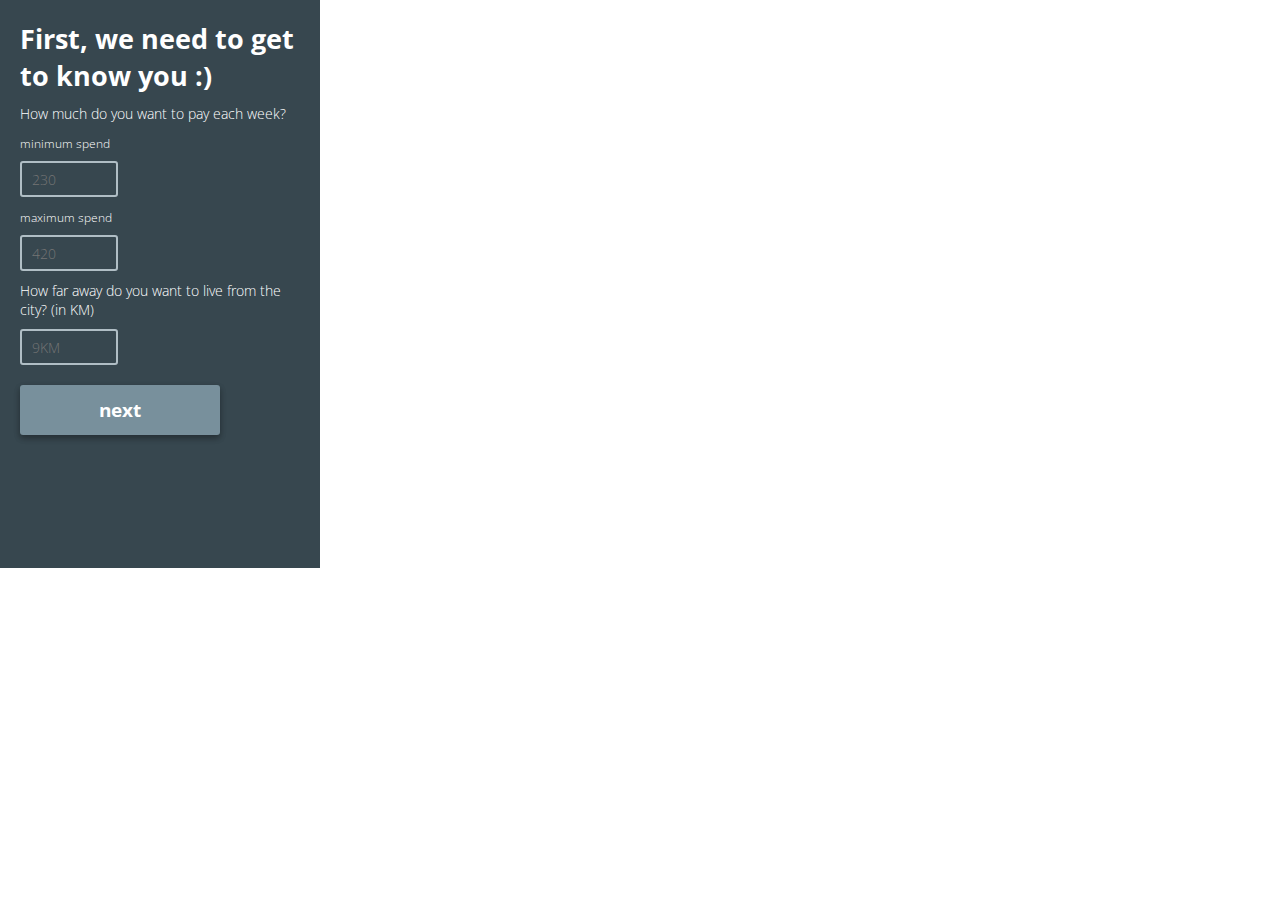
==== screen2.html @ c4e7e69b "first two mobile screens done, initial commit" ====
<!doctype html>
<html class="no-js" lang="">
    <head>
        <meta charset="utf-8">
        <meta http-equiv="x-ua-compatible" content="ie=edge">
        <title></title>
        <meta name="description" content="">
        <meta name="viewport" content="width=device-width, initial-scale=1">

        <link rel="apple-touch-icon" href="apple-touch-icon.png">
        <!-- Place favicon.ico in the root directory -->

        <link rel="stylesheet" href="css/normalize.css">
        <link rel="stylesheet" href="css/main.css">
        <script src="js/vendor/modernizr-2.8.3.min.js"></script>


        <!-- I need a font. Give me a font please :) -->
        <link href="https://fonts.googleapis.com/css?family=Open+Sans:300,400,600" rel="stylesheet">
        <!-- Yay! font loaded :) -->

    </head>
    <body>
        <!--[if lt IE 8]>
            <p class="browserupgrade">You are using an <strong>outdated</strong> browser. Please <a href="http://browsehappy.com/">upgrade your browser</a> to improve your experience.</p>
        <![endif]-->

        <!-- Add your site or application content here -->
            <div class="mobileView">
                <div class="mainTitle queryTitlePosition">First, we need to get to know you :)</div>
                <div class="queryStyle queryPosition">How much do you want to pay each week?</div>
                <div>
                    <div class="moneyHeading">minimum spend</div>
                    <input type="number" class="numberInput" placeholder="  230"></input>
                    <div class="moneyHeading">maximum spend</div>
                    <input type="number" class="numberInput" placeholder="  420"></input>
                </div>
                 <div class="queryStyle queryPosition">How far away do you want to live from the city? (in KM)</div><input type="number" class="numberInput distanceDrop" placeholder="  9KM"></input>


                <button class="buttonStyle titleButtonPosition dropShadow1">next</button>








            </div>

























        <script src="https://code.jquery.com/jquery-1.12.0.min.js"></script>
        <script>window.jQuery || document.write('<script src="js/vendor/jquery-1.12.0.min.js"><\/script>')</script>
        <script src="js/plugins.js"></script>
        <script src="js/main.js"></script>

        <!-- Google Analytics: change UA-XXXXX-X to be your site's ID. -->
        <script>
            (function(b,o,i,l,e,r){b.GoogleAnalyticsObject=l;b[l]||(b[l]=
            function(){(b[l].q=b[l].q||[]).push(arguments)});b[l].l=+new Date;
            e=o.createElement(i);r=o.getElementsByTagName(i)[0];
            e.src='https://www.google-analytics.com/analytics.js';
            r.parentNode.insertBefore(e,r)}(window,document,'script','ga'));
            ga('create','UA-XXXXX-X','auto');ga('send','pageview');
        </script>
    </body>
</html>
---- css/main.css ----
/*! HTML5 Boilerplate v5.3.0 | MIT License | https://html5boilerplate.com/ */

/*
 * What follows is the result of much research on cross-browser styling.
 * Credit left inline and big thanks to Nicolas Gallagher, Jonathan Neal,
 * Kroc Camen, and the H5BP dev community and team.
 */

/* ==========================================================================
   Base styles: opinionated defaults
   ========================================================================== */


/*
 * Remove text-shadow in selection highlight:
 * https://twitter.com/miketaylr/status/12228805301
 *
 * These selection rule sets have to be separate.
 * Customize the background color to match your design.
 */

html {

}







::-moz-selection {
    background: #b3d4fc;
    text-shadow: none;
}

::selection {
    background: #b3d4fc;
    text-shadow: none;
}

/*
 * A better looking default horizontal rule
 */

hr {
    display: block;
    height: 1px;
    border: 0;
    border-top: 1px solid #ccc;
    margin: 1em 0;
    padding: 0;
}

/*
 * Remove the gap between audio, canvas, iframes,
 * images, videos and the bottom of their containers:
 * https://github.com/h5bp/html5-boilerplate/issues/440
 */

audio,
canvas,
iframe,
img,
svg,
video {
    vertical-align: middle;
}

/*
 * Remove default fieldset styles.
 */

fieldset {
    border: 0;
    margin: 0;
    padding: 0;
}

/*
 * Allow only vertical resizing of textareas.
 */

textarea {
    resize: vertical;
}

/* ==========================================================================
   Browser Upgrade Prompt
   ========================================================================== */

.browserupgrade {
    margin: 0.2em 0;
    background: #ccc;
    color: #000;
    padding: 0.2em 0;
}

/* ==========================================================================
   Author's custom styles
   ========================================================================== */

        /* ==========================================================================
           Mobile CSS
           ========================================================================== */
            .mobileView {
                height:568px; /* change this to 100% later on*/
                width:320px; /* change this to 100% later on*/
                background: #37474f;
            }

            .dropShadow1 {
            box-shadow: 0 3px 6px rgba(0,0,0,0.16), 0 3px 6px rgba(0,0,0,0.23);
            }

            .numberInput {
                border-style: solid;
                border-width: 2px;
                border-color: #B0BEC5;
                border-radius: 3px;

                width: 90px;
                height: 30px;
                margin-left: 20px;
                margin-top: 2px;

                background-color: #37474f;
                color: #ffffff;

                font-family: 'Open Sans', sans-serif;
                font-size: 14px;
                font-weight: 300;
            }

            .moneyHeading {
                font-family: 'Open Sans', sans-serif;
                font-size: 12px;
                font-weight: 300;
                color: #ffffff;
                line-height: 30px;
                margin-top: 6px;
                margin-left: 20px;

            }


                    /* ==========================================================================
                     Fonts
                    ========================================================================== */
                    .mainTitle {
                        font-family: 'Open Sans', sans-serif;
                        font-size: 27px;
                        font-weight: 700;
                        color: #ffffff;
                    }

                    .mainDescription {
                        font-family: 'Open Sans', sans-serif;
                        font-size: 18px;
                        font-weight: 500;
                        color: #ffffff;
                        line-height: 30px;
                    }

                    .queryStyle {
                        font-family: 'Open Sans', sans-serif;
                        font-size: 14px;
                        font-weight: 300;
                        color: #ffffff;

                    }

                    .buttonStyle {
                    font-family: 'Open Sans', sans-serif;
                    font-size: 19px;
                    font-weight: 700;
                    color: #ffffff;
                    text-align: center;
                    background: #78909C;
                    border-radius: 3px;
                    border: none;
                    }

                    /* ==========================================================================
                     Positions
                    ========================================================================== */

                    .titlePosition {
                        padding: 150px 50px 0px 0px;
                        margin-left: 20px; 
                    }

                    .queryTitlePosition {
                        padding: 20px 10px 0px 0px;
                        margin-left: 20px; 
                    }
                    
                    .queryPosition {
                        padding: 10px 20px 0px 0px;
                        margin-left: 20px; 
                        margin-top: 0px;
                    }

                    .descriptionPosition {
                        padding: 10px 50px 0px 0px;
                        margin-left: 20px; 
                    }

                    .titleButtonPosition {
                        width: 200px;
                        height: 50px;
                        margin-left: 20px;
                        margin-top: 20px;
                    }

                    .distanceDrop {
                        margin-top: 10px;
                    }





/* ==========================================================================
   Helper classes
   ========================================================================== */

/*
 * Hide visually and from screen readers
 */

.hidden {
    display: none !important;
}

/*
 * Hide only visually, but have it available for screen readers:
 * http://snook.ca/archives/html_and_css/hiding-content-for-accessibility
 */

.visuallyhidden {
    border: 0;
    clip: rect(0 0 0 0);
    height: 1px;
    margin: -1px;
    overflow: hidden;
    padding: 0;
    position: absolute;
    width: 1px;
}

/*
 * Extends the .visuallyhidden class to allow the element
 * to be focusable when navigated to via the keyboard:
 * https://www.drupal.org/node/897638
 */

.visuallyhidden.focusable:active,
.visuallyhidden.focusable:focus {
    clip: auto;
    height: auto;
    margin: 0;
    overflow: visible;
    position: static;
    width: auto;
}

/*
 * Hide visually and from screen readers, but maintain layout
 */

.invisible {
    visibility: hidden;
}

/*
 * Clearfix: contain floats
 *
 * For modern browsers
 * 1. The space content is one way to avoid an Opera bug when the
 *    `contenteditable` attribute is included anywhere else in the document.
 *    Otherwise it causes space to appear at the top and bottom of elements
 *    that receive the `clearfix` class.
 * 2. The use of `table` rather than `block` is only necessary if using
 *    `:before` to contain the top-margins of child elements.
 */

.clearfix:before,
.clearfix:after {
    content: " "; /* 1 */
    display: table; /* 2 */
}

.clearfix:after {
    clear: both;
}

/* ==========================================================================
   EXAMPLE Media Queries for Responsive Design.
   These examples override the primary ('mobile first') styles.
   Modify as content requires.
   ========================================================================== */

@media only screen and (min-width: 35em) {
    /* Style adjustments for viewports that meet the condition */
}

@media print,
       (-webkit-min-device-pixel-ratio: 1.25),
       (min-resolution: 1.25dppx),
       (min-resolution: 120dpi) {
    /* Style adjustments for high resolution devices */
}

/* ==========================================================================
   Print styles.
   Inlined to avoid the additional HTTP request:
   http://www.phpied.com/delay-loading-your-print-css/
   ========================================================================== */

@media print {
    *,
    *:before,
    *:after,
    *:first-letter,
    *:first-line {
        background: transparent !important;
        color: #000 !important; /* Black prints faster:
                                   http://www.sanbeiji.com/archives/953 */
        box-shadow: none !important;
        text-shadow: none !important;
    }

    a,
    a:visited {
        text-decoration: underline;
    }

    a[href]:after {
        content: " (" attr(href) ")";
    }

    abbr[title]:after {
        content: " (" attr(title) ")";
    }

    /*
     * Don't show links that are fragment identifiers,
     * or use the `javascript:` pseudo protocol
     */

    a[href^="#"]:after,
    a[href^="javascript:"]:after {
        content: "";
    }

    pre,
    blockquote {
        border: 1px solid #999;
        page-break-inside: avoid;
    }

    /*
     * Printing Tables:
     * http://css-discuss.incutio.com/wiki/Printing_Tables
     */

    thead {
        display: table-header-group;
    }

    tr,
    img {
        page-break-inside: avoid;
    }

    img {
        max-width: 100% !important;
    }

    p,
    h2,
    h3 {
        orphans: 3;
        widows: 3;
    }

    h2,
    h3 {
        page-break-after: avoid;
    }
}
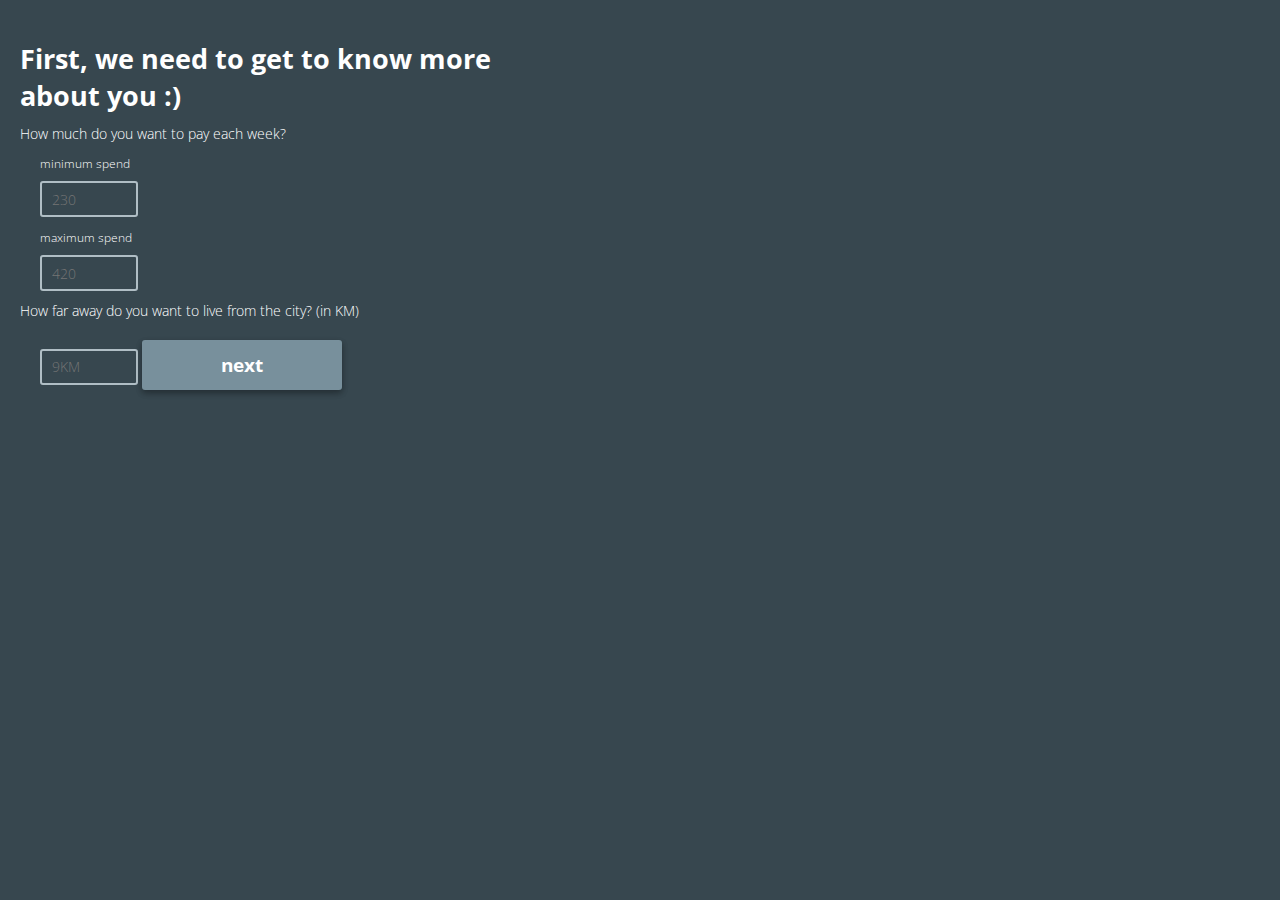
==== commit 3d203713: "minor layout changes" ====
--- a/screen2.html
+++ b/screen2.html
@@ -27,9 +27,9 @@
 
         <!-- Add your site or application content here -->
             <div class="mobileView">
-                <div class="mainTitle queryTitlePosition">First, we need to get to know you :)</div>
+                <div class="mainTitle queryTitlePosition">First, we need to get to know more<br> about you :)</div>
                 <div class="queryStyle queryPosition">How much do you want to pay each week?</div>
-                <div>
+                <div class="minMax">
                     <div class="moneyHeading">minimum spend</div>
                     <input type="number" class="numberInput" placeholder="  230"></input>
                     <div class="moneyHeading">maximum spend</div>
--- a/css/main.css
+++ b/css/main.css
@@ -19,17 +19,17 @@
  * Customize the background color to match your design.
  */
 
-html {
-
-}
-
-
-
-
-
-
-
-::-moz-selection {
+ html {
+
+ }
+
+
+
+
+
+
+
+ ::-moz-selection {
     background: #b3d4fc;
     text-shadow: none;
 }
@@ -43,7 +43,7 @@
  * A better looking default horizontal rule
  */
 
-hr {
+ hr {
     display: block;
     height: 1px;
     border: 0;
@@ -58,12 +58,12 @@
  * https://github.com/h5bp/html5-boilerplate/issues/440
  */
 
-audio,
-canvas,
-iframe,
-img,
-svg,
-video {
+ audio,
+ canvas,
+ iframe,
+ img,
+ svg,
+ video {
     vertical-align: middle;
 }
 
@@ -71,7 +71,7 @@
  * Remove default fieldset styles.
  */
 
-fieldset {
+ fieldset {
     border: 0;
     margin: 0;
     padding: 0;
@@ -81,7 +81,7 @@
  * Allow only vertical resizing of textareas.
  */
 
-textarea {
+ textarea {
     resize: vertical;
 }
 
@@ -89,7 +89,7 @@
    Browser Upgrade Prompt
    ========================================================================== */
 
-.browserupgrade {
+   .browserupgrade {
     margin: 0.2em 0;
     background: #ccc;
     color: #000;
@@ -103,51 +103,198 @@
         /* ==========================================================================
            Mobile CSS
            ========================================================================== */
-            .mobileView {
-                height:568px; /* change this to 100% later on*/
-                width:320px; /* change this to 100% later on*/
-                background: #37474f;
-            }
-
-            .dropShadow1 {
-            box-shadow: 0 3px 6px rgba(0,0,0,0.16), 0 3px 6px rgba(0,0,0,0.23);
-            }
-
-            .numberInput {
-                border-style: solid;
-                border-width: 2px;
-                border-color: #B0BEC5;
-                border-radius: 3px;
-
-                width: 90px;
-                height: 30px;
-                margin-left: 20px;
-                margin-top: 2px;
-
-                background-color: #37474f;
-                color: #ffffff;
-
-                font-family: 'Open Sans', sans-serif;
-                font-size: 14px;
-                font-weight: 300;
-            }
-
-            .moneyHeading {
-                font-family: 'Open Sans', sans-serif;
-                font-size: 12px;
-                font-weight: 300;
-                color: #ffffff;
-                line-height: 30px;
-                margin-top: 6px;
-                margin-left: 20px;
-
-            }
+           body {
+            background: #37474f;
+        }
+        .mobileView {
+            position: relative;
+          width:100%;
+          padding: 20px;
+     
+      }
+
+      .homePosition {
+          position: absolute;
+          top: 50%;
+          transform: translateY(-50%);
+          background-color: green;
+          height: 200px;
+      }
+      .dropShadow1 {
+        box-shadow: 0 3px 6px rgba(0,0,0,0.16), 0 3px 6px rgba(0,0,0,0.23);
+    }
+
+    .numberInput {
+        border-style: solid;
+        border-width: 2px;
+        border-color: #B0BEC5;
+        border-radius: 3px;
+
+        width: 90px;
+        height: 30px;
+        margin-left: 20px;
+        margin-top: 2px;
+
+        background-color: #37474f;
+        color: #ffffff;
+
+        font-family: 'Open Sans', sans-serif;
+        font-size: 14px;
+        font-weight: 300;
+    }
+
+    .moneyHeading {
+        font-family: 'Open Sans', sans-serif;
+        font-size: 12px;
+        font-weight: 300;
+        color: #ffffff;
+        line-height: 30px;
+        margin-top: 6px;
+        margin-left: 20px;
+
+    }
+
+    .listingHeadingMargin {
+        margin-bottom: 10px;
+    }
+
+    .listingCard {
+        background-color: #607D8B;
+
+        width: 320px;
+        height: 80px;
+        box-shadow: 0 3px 6px rgba(0,0,0,0.16), 0 3px 6px rgba(0,0,0,0.23);
+        margin-top: 1px;
+    }
+
+    .listingTitle {
+        padding: 28px 0px 30px 15px;
+        font-family: 'Open Sans', sans-serif;
+        font-size: 14px;
+        font-weight: 700;
+        color: #ffffff;
+    }
+
+    .avgRentalContainer {
+        margin: -77px 0px 0px 98px;
+        padding-left: 10px;
+        padding-top: 20px;
+        background-color: #546E7A;
+        height: 58px;
+
+
+    }
+
+    .avgRentalPrice {
+        font-family: 'Open Sans', sans-serif;
+        font-size: 20px;
+        font-weight: 300;
+        color: #B2FF59;
+
+    }
+
+    .avgRentalDescriptor {
+        font-family: 'Open Sans', sans-serif;
+        font-size: 9px;
+        font-weight: 300;
+        color: #FFFFFF;
+    }
+
+    .availableListingContainer {
+        margin: -77px 0px 0px 98px;
+        padding-left: 90px;
+        padding-top: 20px;
+        background-color: #546E7A;
+        height: 58px;
+    }
+
+    .availableListingDescriptor {
+        font-family: 'Open Sans', sans-serif;
+        font-size: 9px;
+        font-weight: 300;
+        color: #FFFFFF;
+    }
+
+
+    .availableListingNumber {
+        font-family: 'Open Sans', sans-serif;
+        font-size: 20px;
+        font-weight: 300;
+        color: #FFFFFF;
+    }
+
+    .distanceContainer {
+        margin: -77px 0px 0px 98px;
+        padding-left: 145px;
+        padding-top: 20px;
+        background-color: #546E7A;
+        height: 58px;
+    }
+
+    .distanceDescriptor {
+        font-family: 'Open Sans', sans-serif;
+        font-size: 9px;
+        font-weight: 300;
+        color: #FFFFFF;
+    }
+    .distanceFromCity {
+        font-family: 'Open Sans', sans-serif;
+        font-size: 20px;
+        font-weight: 300;
+        color: #FFFFFF;
+    }
+
+        .statHeading {
+        font-family: 'Open Sans', sans-serif;
+        font-size: 10px;
+        font-weight: 300;
+        color: #BBDEFB;
+    }
+
+        .populationGrowthValue {
+        font-family: 'Open Sans', sans-serif;
+        font-size: 15px;
+        font-weight: 300;
+        color: #FFFFFF;
+    }
+
+        .householdIncomeValue {
+        font-family: 'Open Sans', sans-serif;
+        font-size: 15px;
+        font-weight: 300;
+        color: #FFFFFF;
+    }    
+        .medianAgeValue {
+        font-family: 'Open Sans', sans-serif;
+        font-size: 15px;
+        font-weight: 300;
+        color: #FFFFFF;
+    }
+        .internetAccessValue {
+        font-family: 'Open Sans', sans-serif;
+        font-size: 15px;
+        font-weight: 300;
+        color: #FFFFFF;
+    }    
+        .distanceToCityValue {
+        font-family: 'Open Sans', sans-serif;
+        font-size: 15px;
+        font-weight: 300;
+        color: #FFFFFF;
+    }   
+
+     
+        
+
+
+
+
 
 
                     /* ==========================================================================
                      Fonts
-                    ========================================================================== */
-                    .mainTitle {
+                     ========================================================================== */
+                     .mainTitle {
                         font-family: 'Open Sans', sans-serif;
                         font-size: 27px;
                         font-weight: 700;
@@ -171,51 +318,46 @@
                     }
 
                     .buttonStyle {
-                    font-family: 'Open Sans', sans-serif;
-                    font-size: 19px;
-                    font-weight: 700;
-                    color: #ffffff;
-                    text-align: center;
-                    background: #78909C;
-                    border-radius: 3px;
-                    border: none;
+                        font-family: 'Open Sans', sans-serif;
+                        font-size: 19px;
+                        font-weight: 700;
+                        color: #ffffff;
+                        text-align: center;
+                        background: #78909C;
+                        border-radius: 3px;
+                        border: none;
                     }
 
                     /* ==========================================================================
                      Positions
-                    ========================================================================== */
-
-                    .titlePosition {
-                        padding: 150px 50px 0px 0px;
-                        margin-left: 20px; 
-                    }
-
-                    .queryTitlePosition {
+                     ========================================================================== */
+
+                     .queryTitlePosition {
                         padding: 20px 10px 0px 0px;
-                        margin-left: 20px; 
-                    }
-                    
-                    .queryPosition {
-                        padding: 10px 20px 0px 0px;
-                        margin-left: 20px; 
-                        margin-top: 0px;
-                    }
-
-                    .descriptionPosition {
-                        padding: 10px 50px 0px 0px;
-                        margin-left: 20px; 
-                    }
-
-                    .titleButtonPosition {
-                        width: 200px;
-                        height: 50px;
-                        margin-left: 20px;
-                        margin-top: 20px;
-                    }
-
-                    .distanceDrop {
-                        margin-top: 10px;
-                    }
+/*                        margin-left: 20px; 
+*/                    }
+
+.queryPosition {
+    padding: 10px 20px 0px 0px;
+/*                        margin-left: 20px; 
+*/                        margin-top: 0px;
+}
+
+.descriptionPosition {
+    padding: 10px 50px 0px 0px;
+/*                        margin-left: 20px; 
+*/                    }
+
+.titleButtonPosition {
+    width: 200px;
+    height: 50px;
+/*                        margin-left: 20px;
+*/                        margin-top: 20px;
+}
+
+.distanceDrop {
+    margin-top: 10px;
+}
 
 
 
@@ -229,7 +371,7 @@
  * Hide visually and from screen readers
  */
 
-.hidden {
+ .hidden {
     display: none !important;
 }
 
@@ -238,7 +380,7 @@
  * http://snook.ca/archives/html_and_css/hiding-content-for-accessibility
  */
 
-.visuallyhidden {
+ .visuallyhidden {
     border: 0;
     clip: rect(0 0 0 0);
     height: 1px;
@@ -255,8 +397,8 @@
  * https://www.drupal.org/node/897638
  */
 
-.visuallyhidden.focusable:active,
-.visuallyhidden.focusable:focus {
+ .visuallyhidden.focusable:active,
+ .visuallyhidden.focusable:focus {
     clip: auto;
     height: auto;
     margin: 0;
@@ -269,7 +411,7 @@
  * Hide visually and from screen readers, but maintain layout
  */
 
-.invisible {
+ .invisible {
     visibility: hidden;
 }
 
@@ -285,8 +427,8 @@
  *    `:before` to contain the top-margins of child elements.
  */
 
-.clearfix:before,
-.clearfix:after {
+ .clearfix:before,
+ .clearfix:after {
     content: " "; /* 1 */
     display: table; /* 2 */
 }
@@ -301,14 +443,14 @@
    Modify as content requires.
    ========================================================================== */
 
-@media only screen and (min-width: 35em) {
+   @media only screen and (min-width: 35em) {
     /* Style adjustments for viewports that meet the condition */
 }
 
 @media print,
-       (-webkit-min-device-pixel-ratio: 1.25),
-       (min-resolution: 1.25dppx),
-       (min-resolution: 120dpi) {
+(-webkit-min-device-pixel-ratio: 1.25),
+(min-resolution: 1.25dppx),
+(min-resolution: 120dpi) {
     /* Style adjustments for high resolution devices */
 }
 
@@ -318,7 +460,7 @@
    http://www.phpied.com/delay-loading-your-print-css/
    ========================================================================== */
 
-@media print {
+   @media print {
     *,
     *:before,
     *:after,
@@ -326,7 +468,7 @@
     *:first-line {
         background: transparent !important;
         color: #000 !important; /* Black prints faster:
-                                   http://www.sanbeiji.com/archives/953 */
+        http://www.sanbeiji.com/archives/953 */
         box-shadow: none !important;
         text-shadow: none !important;
     }
@@ -349,8 +491,8 @@
      * or use the `javascript:` pseudo protocol
      */
 
-    a[href^="#"]:after,
-    a[href^="javascript:"]:after {
+     a[href^="#"]:after,
+     a[href^="javascript:"]:after {
         content: "";
     }
 
@@ -365,7 +507,7 @@
      * http://css-discuss.incutio.com/wiki/Printing_Tables
      */
 
-    thead {
+     thead {
         display: table-header-group;
     }
 
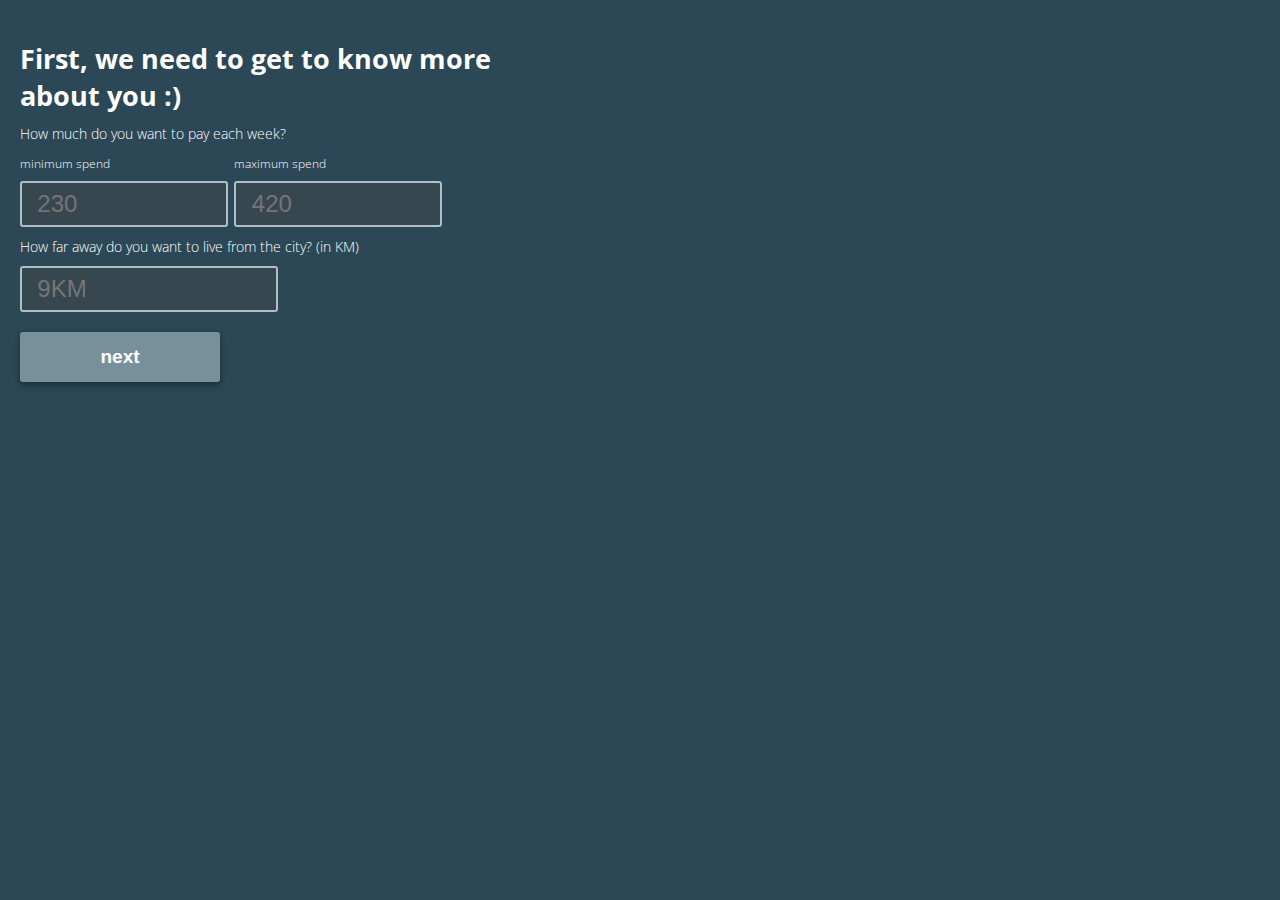
==== commit a1d28a5d: "stuff" ====
--- a/screen2.html
+++ b/screen2.html
@@ -1,91 +1,80 @@
 <!doctype html>
 <html class="no-js" lang="">
-    <head>
-        <meta charset="utf-8">
-        <meta http-equiv="x-ua-compatible" content="ie=edge">
-        <title></title>
-        <meta name="description" content="">
-        <meta name="viewport" content="width=device-width, initial-scale=1">
 
-        <link rel="apple-touch-icon" href="apple-touch-icon.png">
-        <!-- Place favicon.ico in the root directory -->
+<head>
+    <meta charset="utf-8">
+    <meta http-equiv="x-ua-compatible" content="ie=edge">
+    <title></title>
+    <meta name="description" content="">
+    <meta name="viewport" content="width=device-width, initial-scale=1">
 
-        <link rel="stylesheet" href="css/normalize.css">
-        <link rel="stylesheet" href="css/main.css">
-        <script src="js/vendor/modernizr-2.8.3.min.js"></script>
+    <link rel="apple-touch-icon" href="apple-touch-icon.png">
+    <!-- Place favicon.ico in the root directory -->
+
+    <link rel="stylesheet" href="css/normalize.css">
+    <link rel="stylesheet" href="css/main.css">
+    <script src="js/vendor/modernizr-2.8.3.min.js"></script>
 
 
-        <!-- I need a font. Give me a font please :) -->
-        <link href="https://fonts.googleapis.com/css?family=Open+Sans:300,400,600" rel="stylesheet">
-        <!-- Yay! font loaded :) -->
+    <!-- I need a font. Give me a font please :) -->
+    <link href="https://fonts.googleapis.com/css?family=Open+Sans:300,400,600" rel="stylesheet">
+    <!-- Yay! font loaded :) -->
 
-    </head>
-    <body>
-        <!--[if lt IE 8]>
+</head>
+
+<body>
+    <!--[if lt IE 8]>
             <p class="browserupgrade">You are using an <strong>outdated</strong> browser. Please <a href="http://browsehappy.com/">upgrade your browser</a> to improve your experience.</p>
         <![endif]-->
 
-        <!-- Add your site or application content here -->
-            <div class="mobileView">
-                <div class="mainTitle queryTitlePosition">First, we need to get to know more<br> about you :)</div>
-                <div class="queryStyle queryPosition">How much do you want to pay each week?</div>
-                <div class="minMax">
-                    <div class="moneyHeading">minimum spend</div>
-                    <input type="number" class="numberInput" placeholder="  230"></input>
-                    <div class="moneyHeading">maximum spend</div>
-                    <input type="number" class="numberInput" placeholder="  420"></input>
-                </div>
-                 <div class="queryStyle queryPosition">How far away do you want to live from the city? (in KM)</div><input type="number" class="numberInput distanceDrop" placeholder="  9KM"></input>
-
-
-                <button class="buttonStyle titleButtonPosition dropShadow1">next</button>
+    <div class="mobileView">
+        <div class="mainTitle queryTitlePosition">First, we need to get to know more
+            <br> about you :)</div>
+        <div class="queryStyle queryPosition">How much do you want to pay each week?</div>
+        <div class="minMax">
+            <div class="inputField">
+                <div class="moneyHeading">minimum spend</div>
+                <input type="number" class="numberInput" placeholder="  230"></input>
+            </div>
+            <div class="inputField">
+                <div class="moneyHeading">maximum spend</div>
+                <input type="number" class="numberInput" placeholder="  420"></input>
+            </div>
+        </div>
+        <div class="queryStyle queryPosition">How far away do you want to live from the city? (in KM)</div>
+        <div class="inputField">
+            <input type="number" class="numberInput distanceDrop" placeholder="  9KM"></input>
+        </div>
+        <button class="buttonStyle titleButtonPosition dropShadow1">next</button>
+    </div>
 
 
 
 
+    <script src="https://code.jquery.com/jquery-1.12.0.min.js"></script>
+    <script>
+        window.jQuery || document.write('<script src="js/vendor/jquery-1.12.0.min.js"><\/script>')
+    </script>
+    <script src="js/plugins.js"></script>
+    <script src="js/main.js"></script>
 
+    <!-- Google Analytics: change UA-XXXXX-X to be your site's ID. -->
+    <script>
+        (function (b, o, i, l, e, r) {
+            b.GoogleAnalyticsObject = l;
+            b[l] || (b[l] =
+                function () {
+                    (b[l].q = b[l].q || []).push(arguments)
+                });
+            b[l].l = +new Date;
+            e = o.createElement(i);
+            r = o.getElementsByTagName(i)[0];
+            e.src = 'https://www.google-analytics.com/analytics.js';
+            r.parentNode.insertBefore(e, r)
+        }(window, document, 'script', 'ga'));
+        ga('create', 'UA-XXXXX-X', 'auto');
+        ga('send', 'pageview');
+    </script>
+</body>
 
-
-
-            </div>
-
-
-
-
-
-
-
-
-
-
-
-
-
-
-
-
-
-
-
-
-
-
-
-
-
-        <script src="https://code.jquery.com/jquery-1.12.0.min.js"></script>
-        <script>window.jQuery || document.write('<script src="js/vendor/jquery-1.12.0.min.js"><\/script>')</script>
-        <script src="js/plugins.js"></script>
-        <script src="js/main.js"></script>
-
-        <!-- Google Analytics: change UA-XXXXX-X to be your site's ID. -->
-        <script>
-            (function(b,o,i,l,e,r){b.GoogleAnalyticsObject=l;b[l]||(b[l]=
-            function(){(b[l].q=b[l].q||[]).push(arguments)});b[l].l=+new Date;
-            e=o.createElement(i);r=o.getElementsByTagName(i)[0];
-            e.src='https://www.google-analytics.com/analytics.js';
-            r.parentNode.insertBefore(e,r)}(window,document,'script','ga'));
-            ga('create','UA-XXXXX-X','auto');ga('send','pageview');
-        </script>
-    </body>
 </html>
--- a/css/main.css
+++ b/css/main.css
@@ -1,10 +1,12 @@
 /*! HTML5 Boilerplate v5.3.0 | MIT License | https://html5boilerplate.com/ */
+
 
 /*
  * What follows is the result of much research on cross-browser styling.
  * Credit left inline and big thanks to Nicolas Gallagher, Jonathan Neal,
  * Kroc Camen, and the H5BP dev community and team.
  */
+
 
 /* ==========================================================================
    Base styles: opinionated defaults
@@ -19,17 +21,11 @@
  * Customize the background color to match your design.
  */
 
- html {
-
- }
-
-
-
-
-
-
-
- ::-moz-selection {
+html {
+
+}
+
+::-moz-selection {
     background: #b3d4fc;
     text-shadow: none;
 }
@@ -39,11 +35,12 @@
     text-shadow: none;
 }
 
+
 /*
  * A better looking default horizontal rule
  */
 
- hr {
+hr {
     display: block;
     height: 1px;
     border: 0;
@@ -52,203 +49,239 @@
     padding: 0;
 }
 
+
 /*
  * Remove the gap between audio, canvas, iframes,
  * images, videos and the bottom of their containers:
  * https://github.com/h5bp/html5-boilerplate/issues/440
  */
 
- audio,
- canvas,
- iframe,
- img,
- svg,
- video {
+audio,
+canvas,
+iframe,
+img,
+svg,
+video {
     vertical-align: middle;
 }
 
+
 /*
  * Remove default fieldset styles.
  */
 
- fieldset {
+fieldset {
     border: 0;
     margin: 0;
     padding: 0;
 }
 
+
 /*
  * Allow only vertical resizing of textareas.
  */
 
- textarea {
+textarea {
     resize: vertical;
 }
+
 
 /* ==========================================================================
    Browser Upgrade Prompt
    ========================================================================== */
 
-   .browserupgrade {
+.browserupgrade {
     margin: 0.2em 0;
     background: #ccc;
     color: #000;
     padding: 0.2em 0;
 }
 
+
 /* ==========================================================================
    Author's custom styles
    ========================================================================== */
 
-        /* ==========================================================================
+
+/* ==========================================================================
            Mobile CSS
            ========================================================================== */
-           body {
-            background: #37474f;
-        }
-        .mobileView {
-            position: relative;
-          width:100%;
-          padding: 20px;
-     
-      }
-
-      .homePosition {
-          position: absolute;
-          top: 50%;
-          transform: translateY(-50%);
-          background-color: green;
-          height: 200px;
-      }
-      .dropShadow1 {
-        box-shadow: 0 3px 6px rgba(0,0,0,0.16), 0 3px 6px rgba(0,0,0,0.23);
-    }
-
-    .numberInput {
-        border-style: solid;
-        border-width: 2px;
-        border-color: #B0BEC5;
-        border-radius: 3px;
-
-        width: 90px;
-        height: 30px;
-        margin-left: 20px;
-        margin-top: 2px;
-
-        background-color: #37474f;
-        color: #ffffff;
-
-        font-family: 'Open Sans', sans-serif;
-        font-size: 14px;
-        font-weight: 300;
-    }
-
-    .moneyHeading {
+
+body {
+    background-color: #2c4856;
+    padding: 20px;
+    box-sizing: border-box;
+}
+
+.mobileView {
+    position: relative;
+    width: 100%;
+    height: calc(100vh - 55px); /* 100 of height, minus divs padding to prevent scrolling */
+    min-height: 400px;
+}
+
+.homePosition {
+    position: relative;
+    top: 50%;
+    transform: perspective(1px) translateY(-50%);
+}
+
+.dropShadow1 {
+    box-shadow: 0 3px 6px rgba(0, 0, 0, 0.16), 0 3px 6px rgba(0, 0, 0, 0.23);
+}
+
+.numberInput {
+    display: inline-block;
+    clear: none;
+    border-style: solid;
+    border-width: 2px;
+    border-color: #B0BEC5;
+    border-radius: 3px;
+    min-width: 90px;
+    width: 100%;
+    height: 40px;
+    margin-top: 2px;
+    background-color: #37474f;
+    color: #ffffff;
+    font-size: 24px;
+    font-weight: 300;
+}
+
+.inputField {
+    width: 40%;
+    padding-right: 10px;
+    max-width: 250px;
+    display: inline-block;
+}
+.moneyHeading {
+    font-family: 'Open Sans', sans-serif;
+    font-size: 12px;
+    font-weight: 300;
+    color: #ffffff;
+    line-height: 30px;
+    margin-top: 6px;
+}
+.minMax {
+    width: 100%;
+    max-width: 500px;
+}
+
+.listingHeadingMargin {
+    margin-bottom: 10px;
+}
+
+.listingCard {
+    background-color: #607D8B;
+    width: 100%;
+    height: 80px;
+    box-shadow: 0 3px 6px rgba(0, 0, 0, 0.16), 0 3px 6px rgba(0, 0, 0, 0.23);
+    margin-top: 1px;
+}
+
+.listingTitle {
+    padding: 28px 0px 30px 15px;
+    font-family: 'Open Sans', sans-serif;
+    font-size: 14px;
+    font-weight: 700;
+    color: #ffffff;
+}
+
+.avgRentalContainer {
+    margin: -77px 0px 0px 98px;
+    padding-left: 10px;
+    padding-top: 20px;
+    background-color: #546E7A;
+    height: 58px;
+}
+
+.avgRentalPrice {
+    font-family: 'Open Sans', sans-serif;
+    font-size: 20px;
+    font-weight: 300;
+    color: #B2FF59;
+}
+
+.avgRentalDescriptor {
+    font-family: 'Open Sans', sans-serif;
+    font-size: 9px;
+    font-weight: 300;
+    color: #FFFFFF;
+}
+
+.availableListingContainer {
+    margin: -77px 0px 0px 98px;
+    padding-left: 90px;
+    padding-top: 20px;
+    background-color: #546E7A;
+    height: 58px;
+}
+
+.availableListingDescriptor {
+    font-family: 'Open Sans', sans-serif;
+    font-size: 9px;
+    font-weight: 300;
+    color: #FFFFFF;
+}
+
+.availableListingNumber {
+    font-family: 'Open Sans', sans-serif;
+    font-size: 20px;
+    font-weight: 300;
+    color: #FFFFFF;
+}
+
+.distanceContainer {
+    margin: -77px 0px 0px 98px;
+    padding-left: 145px;
+    padding-top: 20px;
+    background-color: #546E7A;
+    height: 58px;
+}
+
+.distanceDescriptor {
+    font-family: 'Open Sans', sans-serif;
+    font-size: 9px;
+    font-weight: 300;
+    color: #FFFFFF;
+}
+
+.distanceFromCity {
+    font-family: 'Open Sans', sans-serif;
+    font-size: 20px;
+    font-weight: 300;
+    color: #FFFFFF;
+}
+
+
+/* ==========================================================================
+                     Fonts
+                     ========================================================================== */
+
+.mainTitle {
+    font-family: 'Open Sans', sans-serif;
+    font-size: 27px;
+    font-weight: 700;
+    color: #ffffff;
+}
+
+.mainDescription {
+    font-family: 'Open Sans', sans-serif;
+    font-size: 18px;
+    font-weight: 500;
+    color: #ffffff;
+    line-height: 30px;
+}
+
+        .statHeading {
         font-family: 'Open Sans', sans-serif;
         font-size: 12px;
         font-weight: 300;
-        color: #ffffff;
-        line-height: 30px;
-        margin-top: 6px;
-        margin-left: 20px;
-
-    }
-
-    .listingHeadingMargin {
-        margin-bottom: 10px;
-    }
-
-    .listingCard {
-        background-color: #607D8B;
-
-        width: 320px;
-        height: 80px;
-        box-shadow: 0 3px 6px rgba(0,0,0,0.16), 0 3px 6px rgba(0,0,0,0.23);
-        margin-top: 1px;
-    }
-
-    .listingTitle {
-        padding: 28px 0px 30px 15px;
-        font-family: 'Open Sans', sans-serif;
-        font-size: 14px;
-        font-weight: 700;
-        color: #ffffff;
-    }
-
-    .avgRentalContainer {
-        margin: -77px 0px 0px 98px;
-        padding-left: 10px;
-        padding-top: 20px;
-        background-color: #546E7A;
-        height: 58px;
-
-
-    }
-
-    .avgRentalPrice {
-        font-family: 'Open Sans', sans-serif;
-        font-size: 20px;
-        font-weight: 300;
-        color: #B2FF59;
-
-    }
-
-    .avgRentalDescriptor {
-        font-family: 'Open Sans', sans-serif;
-        font-size: 9px;
-        font-weight: 300;
-        color: #FFFFFF;
-    }
-
-    .availableListingContainer {
-        margin: -77px 0px 0px 98px;
-        padding-left: 90px;
-        padding-top: 20px;
-        background-color: #546E7A;
-        height: 58px;
-    }
-
-    .availableListingDescriptor {
-        font-family: 'Open Sans', sans-serif;
-        font-size: 9px;
-        font-weight: 300;
-        color: #FFFFFF;
-    }
-
-
-    .availableListingNumber {
-        font-family: 'Open Sans', sans-serif;
-        font-size: 20px;
-        font-weight: 300;
-        color: #FFFFFF;
-    }
-
-    .distanceContainer {
-        margin: -77px 0px 0px 98px;
-        padding-left: 145px;
-        padding-top: 20px;
-        background-color: #546E7A;
-        height: 58px;
-    }
-
-    .distanceDescriptor {
-        font-family: 'Open Sans', sans-serif;
-        font-size: 9px;
-        font-weight: 300;
-        color: #FFFFFF;
-    }
-    .distanceFromCity {
-        font-family: 'Open Sans', sans-serif;
-        font-size: 20px;
-        font-weight: 300;
-        color: #FFFFFF;
-    }
-
-        .statHeading {
-        font-family: 'Open Sans', sans-serif;
-        font-size: 10px;
-        font-weight: 300;
         color: #BBDEFB;
+    }
+
+    .statContainer {
+        width: 100%;
+        height: 70px;
     }
 
         .populationGrowthValue {
@@ -284,75 +317,84 @@
     }   
 
      
-        
-
-
-
-
-
-
-                    /* ==========================================================================
-                     Fonts
-                     ========================================================================== */
-                     .mainTitle {
-                        font-family: 'Open Sans', sans-serif;
-                        font-size: 27px;
-                        font-weight: 700;
-                        color: #ffffff;
-                    }
-
-                    .mainDescription {
-                        font-family: 'Open Sans', sans-serif;
-                        font-size: 18px;
-                        font-weight: 500;
-                        color: #ffffff;
-                        line-height: 30px;
-                    }
-
-                    .queryStyle {
-                        font-family: 'Open Sans', sans-serif;
-                        font-size: 14px;
-                        font-weight: 300;
-                        color: #ffffff;
-
-                    }
-
-                    .buttonStyle {
-                        font-family: 'Open Sans', sans-serif;
-                        font-size: 19px;
-                        font-weight: 700;
-                        color: #ffffff;
-                        text-align: center;
-                        background: #78909C;
-                        border-radius: 3px;
-                        border: none;
-                    }
-
-                    /* ==========================================================================
+        .queryStyle {
+    font-family: 'Open Sans', sans-serif;
+    font-size: 14px;
+    font-weight: 300;
+    color: #ffffff;
+}
+
+.buttonStyle {
+    display: block;
+    clear: both;
+    font-size: 19px;
+    font-weight: 700;
+    color: #ffffff;
+    text-align: center;
+    background: #78909C;
+    border-radius: 3px;
+    border: none;
+}
+.buttonStyle:hover {
+
+    background: #607884;
+
+}
+.populationGrowthContainer {
+
+    float: left;
+    margin-right: 10px;
+}
+.householdIncomeContainer {
+    float: left;
+    margin-right: 10px;
+}
+
+.medianAgeContainer {
+    float: left;
+    margin-right: 10px;
+}
+
+.internetAccessContainer {
+    float: left;
+    margin-right: 10px;
+}
+
+.distanceToCityContainer {
+    float: left;
+    margin-right: 10px;
+}
+
+
+/* ==========================================================================
                      Positions
                      ========================================================================== */
 
-                     .queryTitlePosition {
-                        padding: 20px 10px 0px 0px;
-/*                        margin-left: 20px; 
-*/                    }
+.queryTitlePosition {
+    padding: 20px 10px 0px 0px;
+    /*                        margin-left: 20px;
+*/
+}
 
 .queryPosition {
     padding: 10px 20px 0px 0px;
-/*                        margin-left: 20px; 
-*/                        margin-top: 0px;
+    /*                        margin-left: 20px;
+*/
+    margin-top: 0px;
 }
 
 .descriptionPosition {
     padding: 10px 50px 0px 0px;
-/*                        margin-left: 20px; 
-*/                    }
+    /*                        margin-left: 20px;
+*/
+}
 
 .titleButtonPosition {
     width: 200px;
     height: 50px;
-/*                        margin-left: 20px;
-*/                        margin-top: 20px;
+    /*                        margin-left: 20px;
+*/
+    margin-top: 20px;
 }
 
 .distanceDrop {
@@ -360,27 +402,26 @@
 }
 
 
-
-
-
 /* ==========================================================================
    Helper classes
    ========================================================================== */
 
+
 /*
  * Hide visually and from screen readers
  */
 
- .hidden {
+.hidden {
     display: none !important;
 }
+
 
 /*
  * Hide only visually, but have it available for screen readers:
  * http://snook.ca/archives/html_and_css/hiding-content-for-accessibility
  */
 
- .visuallyhidden {
+.visuallyhidden {
     border: 0;
     clip: rect(0 0 0 0);
     height: 1px;
@@ -391,14 +432,15 @@
     width: 1px;
 }
 
+
 /*
  * Extends the .visuallyhidden class to allow the element
  * to be focusable when navigated to via the keyboard:
  * https://www.drupal.org/node/897638
  */
 
- .visuallyhidden.focusable:active,
- .visuallyhidden.focusable:focus {
+.visuallyhidden.focusable:active,
+.visuallyhidden.focusable:focus {
     clip: auto;
     height: auto;
     margin: 0;
@@ -407,13 +449,15 @@
     width: auto;
 }
 
+
 /*
  * Hide visually and from screen readers, but maintain layout
  */
 
- .invisible {
+.invisible {
     visibility: hidden;
 }
+
 
 /*
  * Clearfix: contain floats
@@ -427,15 +471,18 @@
  *    `:before` to contain the top-margins of child elements.
  */
 
- .clearfix:before,
- .clearfix:after {
-    content: " "; /* 1 */
-    display: table; /* 2 */
+.clearfix:before,
+.clearfix:after {
+    content: " ";
+    /* 1 */
+    display: table;
+    /* 2 */
 }
 
 .clearfix:after {
     clear: both;
 }
+
 
 /* ==========================================================================
    EXAMPLE Media Queries for Responsive Design.
@@ -443,7 +490,7 @@
    Modify as content requires.
    ========================================================================== */
 
-   @media only screen and (min-width: 35em) {
+@media only screen and (min-width: 35em) {
     /* Style adjustments for viewports that meet the condition */
 }
 
@@ -454,81 +501,73 @@
     /* Style adjustments for high resolution devices */
 }
 
+
 /* ==========================================================================
    Print styles.
    Inlined to avoid the additional HTTP request:
    http://www.phpied.com/delay-loading-your-print-css/
    ========================================================================== */
 
-   @media print {
+@media print {
     *,
     *:before,
     *:after,
     *:first-letter,
     *:first-line {
         background: transparent !important;
-        color: #000 !important; /* Black prints faster:
+        color: #000 !important;
+        /* Black prints faster:
         http://www.sanbeiji.com/archives/953 */
         box-shadow: none !important;
         text-shadow: none !important;
     }
-
     a,
     a:visited {
         text-decoration: underline;
     }
-
     a[href]:after {
         content: " (" attr(href) ")";
     }
-
     abbr[title]:after {
         content: " (" attr(title) ")";
     }
-
     /*
      * Don't show links that are fragment identifiers,
      * or use the `javascript:` pseudo protocol
      */
-
-     a[href^="#"]:after,
-     a[href^="javascript:"]:after {
+    a[href^="#"]:after,
+    a[href^="javascript:"]:after {
         content: "";
     }
-
     pre,
     blockquote {
         border: 1px solid #999;
         page-break-inside: avoid;
     }
-
     /*
      * Printing Tables:
      * http://css-discuss.incutio.com/wiki/Printing_Tables
      */
-
-     thead {
+    thead {
         display: table-header-group;
     }
-
     tr,
     img {
         page-break-inside: avoid;
     }
-
     img {
         max-width: 100% !important;
     }
-
     p,
     h2,
     h3 {
         orphans: 3;
         widows: 3;
     }
-
     h2,
     h3 {
         page-break-after: avoid;
     }
 }
+
+
